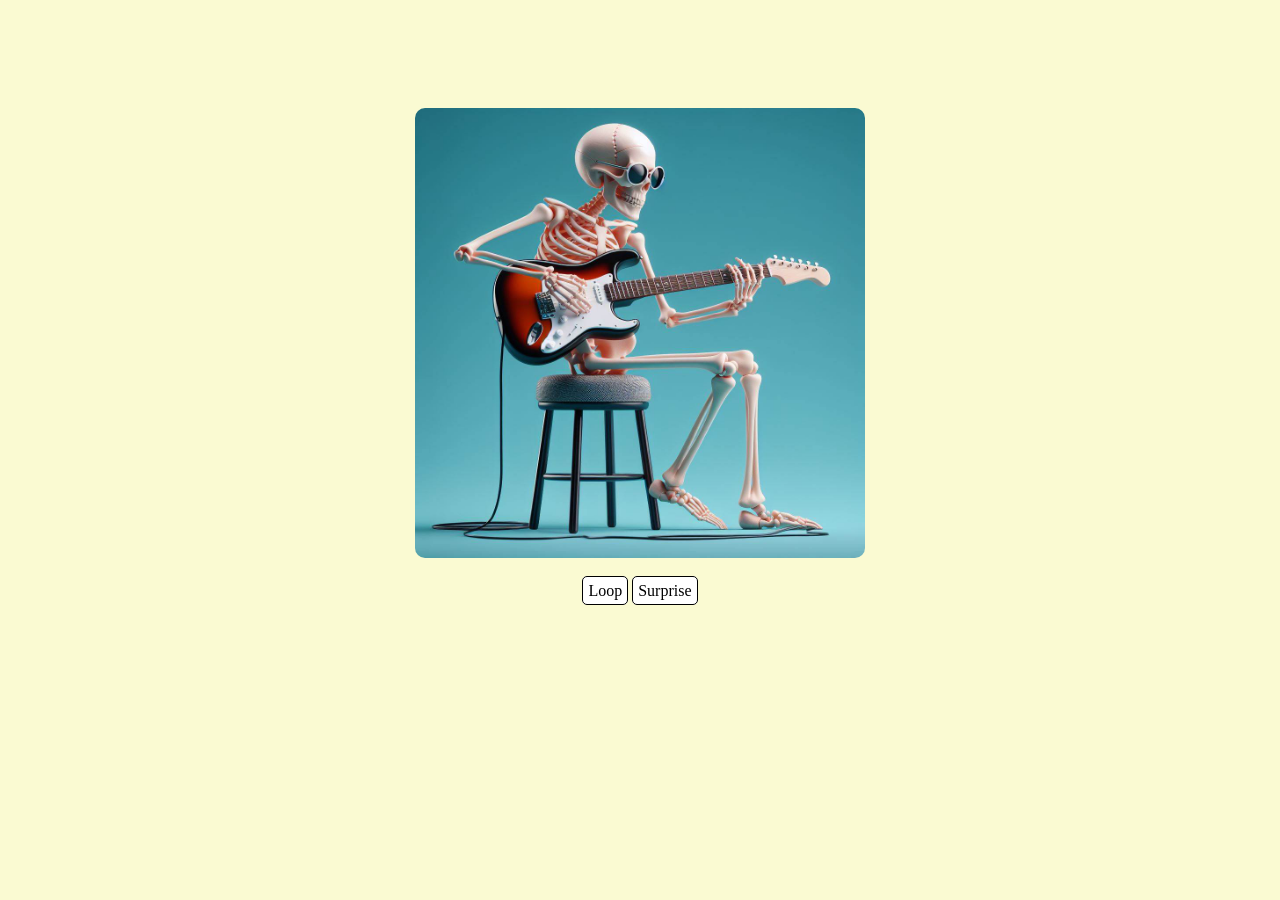
==== index.html @ 6bd425c9 "added favicon" ====
<!DOCTYPE html>
<html lang="en">
<head>
    <meta charset="UTF-8">
    <meta http-equiv="X-UA-Compatible" content="IE=edge">
    <meta name="viewport" content="width=device-width, initial-scale=1.0">
    <title>Bone To The Bad</title>
    <script src="script.js" ></script>
    <link rel="stylesheet" href="styles.css" />
    <link rel="icon" type="image/x-icon" href="/img/favicon.ico">
</head>

<body>
    
    <div id="guitar">
        <img src="img/guitar.jpeg" />
    </div>

    <div id="selector">
        <div id="loop-id" class="loop">Loop</div>
        <div id="surprise-id" class="surprise">Surprise</div>
    </div>

</body>
</html>
---- styles.css ----
body {
    background-color: lightgoldenrodyellow;
    text-align: center;
}
#guitar img {
   height: 50vh;

   margin-left: auto;
   margin-right: auto;
   margin-top: 100px;
   margin-bottom: 20px;
   border: 2px;
   border-radius: 10px;
}
#guitar img:hover {
    cursor: pointer;
}
.loop, .surprise {
    display: inline;
    padding: 5px;
    border: 1px solid black;
    background-color: white;
    color: black;
    border-radius: 5px;
}
.loop, .surprise:hover {
    cursor: pointer;
}
.selected {
    background-color: black;
    color: white;
    display: inline;
    padding: 5px;
    border-radius: 5px;
}
.selected:hover {
    cursor: pointer;
}
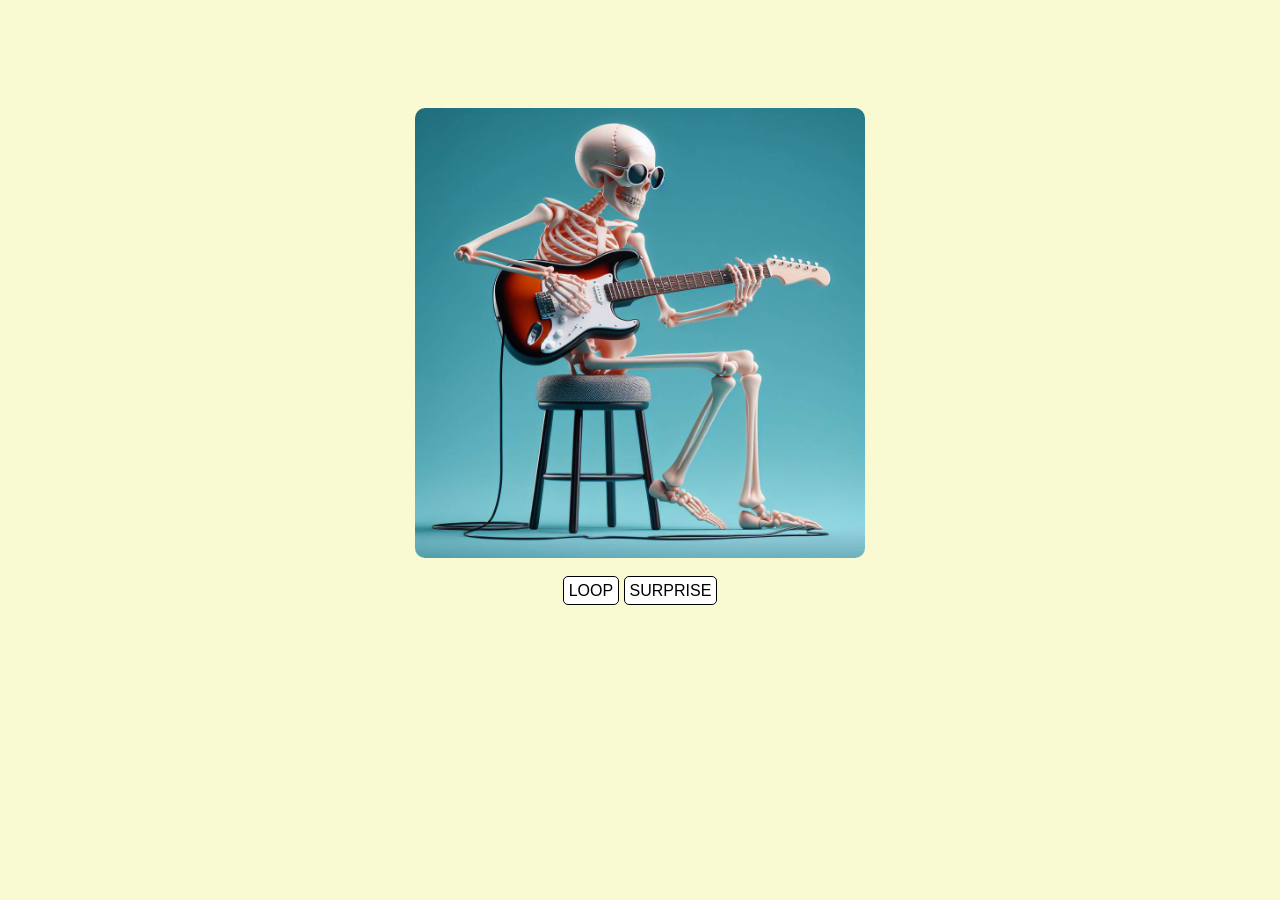
==== commit d8271e4e: "fixed looping for mobile, refactored div ids" ====
--- a/index.html
+++ b/index.html
@@ -17,8 +17,8 @@
     </div>
 
     <div id="selector">
-        <div id="loop-id" class="loop">Loop</div>
-        <div id="surprise-id" class="surprise">Surprise</div>
+        <div id="loop" class="unselected">LOOP</div>
+        <div id="surprise" class="unselected">SURPRISE</div>
     </div>
 
 </body>
--- a/styles.css
+++ b/styles.css
@@ -1,6 +1,10 @@
 body {
     background-color: lightgoldenrodyellow;
     text-align: center;
+    font-family: sans-serif;
+}
+#guitar {
+    display: inline;
 }
 #guitar img {
    height: 50vh;
@@ -15,7 +19,7 @@
 #guitar img:hover {
     cursor: pointer;
 }
-.loop, .surprise {
+.unselected {
     display: inline;
     padding: 5px;
     border: 1px solid black;
@@ -23,8 +27,10 @@
     color: black;
     border-radius: 5px;
 }
-.loop, .surprise:hover {
+.unselected:hover {
     cursor: pointer;
+    background-color: black;
+    color: white;
 }
 .selected {
     background-color: black;
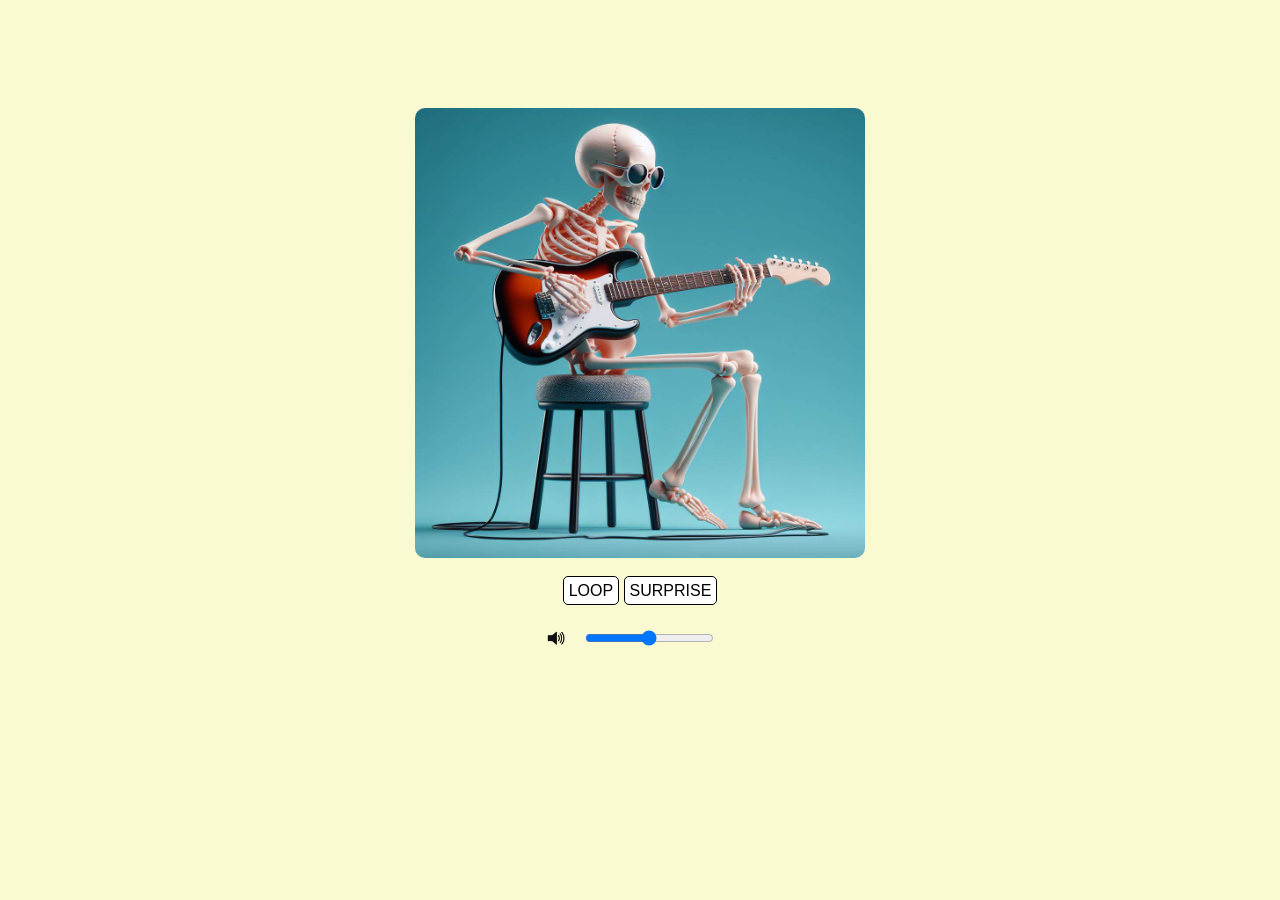
==== commit 63a9ecfe: "added slider" ====
--- a/index.html
+++ b/index.html
@@ -21,5 +21,10 @@
         <div id="surprise" class="unselected">SURPRISE</div>
     </div>
 
+    <div id="controls">
+        <img src="img/speaker.png" id="speaker">
+        <input type="range" min="0" max="1" step="0.01" id="volume-slider" />
+    </div>
+
 </body>
 </html>
--- a/styles.css
+++ b/styles.css
@@ -18,6 +18,19 @@
 }
 #guitar img:hover {
     cursor: pointer;
+}
+#volume-slider {
+    margin: 20px;
+}
+#speaker {
+    height: 2vh;
+    
+}
+#controls {
+    display: flex;
+    justify-content: center;
+    align-items: center;
+    margin: 10px;
 }
 .unselected {
     display: inline;
@@ -41,4 +54,4 @@
 }
 .selected:hover {
     cursor: pointer;
-}+}
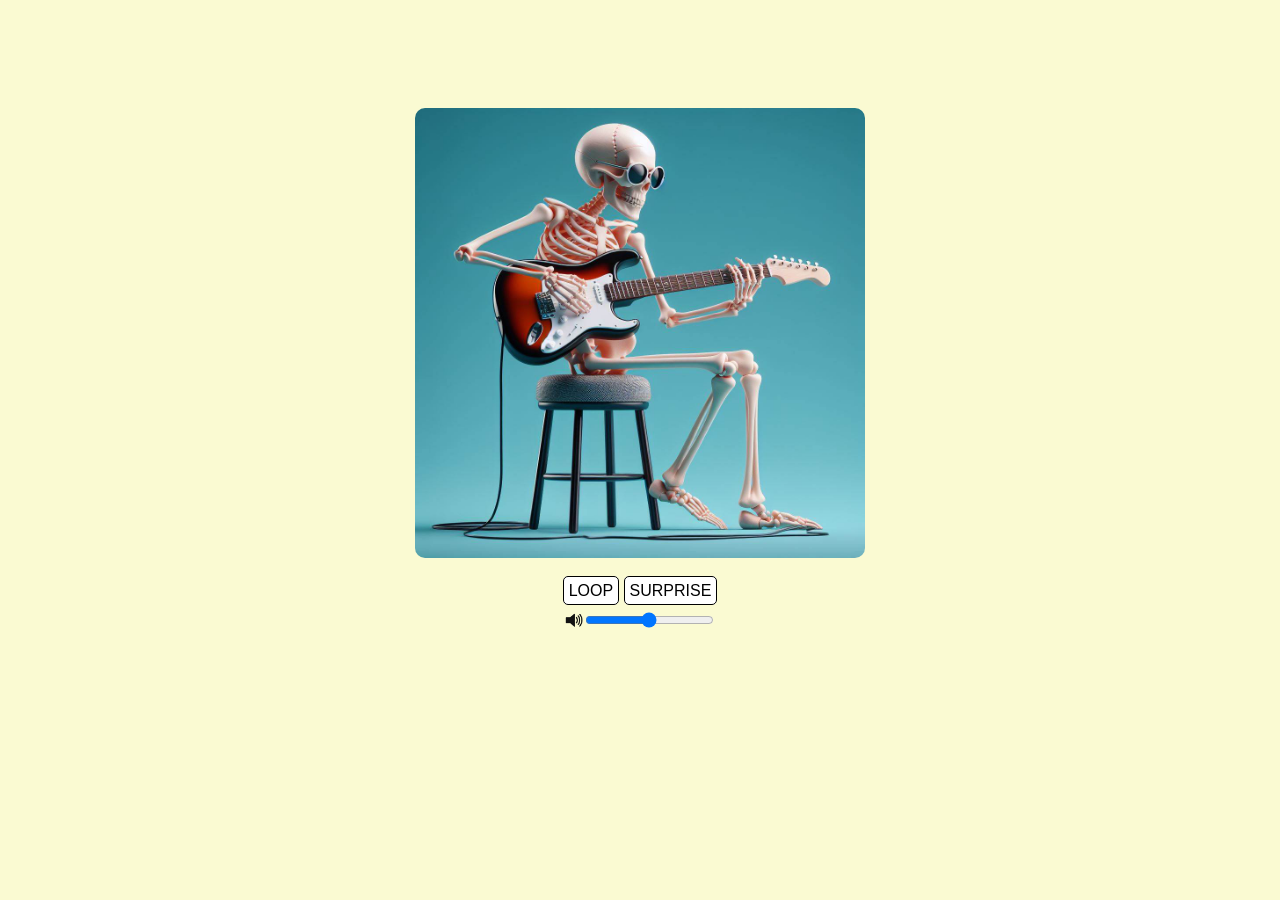
==== commit 23ecb61d: "added mute img" ====
--- a/index.html
+++ b/index.html
@@ -23,7 +23,7 @@
 
     <div id="controls">
         <img src="img/speaker.png" id="speaker">
-        <input type="range" min="0" max="1" step="0.01" id="volume-slider" />
+        <input type="range" min="0" max="1" step="0.01" id="slider" />
     </div>
 
 </body>
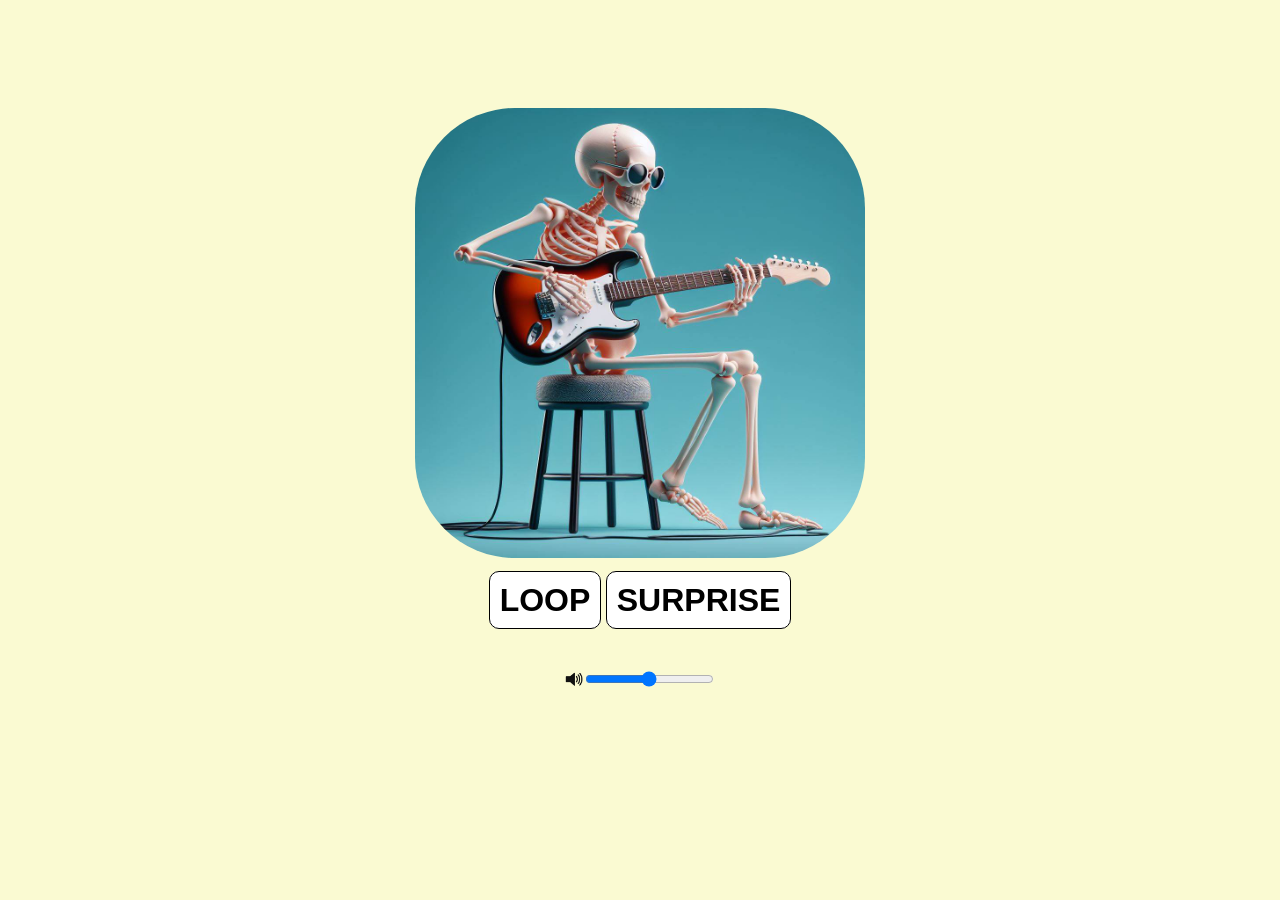
==== commit 5d9ac9fc: "adjusted styles" ====
--- a/index.html
+++ b/index.html
@@ -17,8 +17,8 @@
     </div>
 
     <div id="selector">
-        <div id="loop" class="unselected">LOOP</div>
-        <div id="surprise" class="unselected">SURPRISE</div>
+        <div id="loop" class="button unselected">LOOP</div>
+        <div id="surprise" class="button unselected">SURPRISE</div>
     </div>
 
     <div id="controls">
@@ -26,5 +26,9 @@
         <input type="range" min="0" max="1" step="0.01" id="slider" />
     </div>
 
+    <div id="bad-dude" class="hide">
+        <p>bad dudes don't turn down, stop!!</p>
+    </div>
+
 </body>
 </html>
--- a/styles.css
+++ b/styles.css
@@ -14,7 +14,7 @@
    margin-top: 100px;
    margin-bottom: 20px;
    border: 2px;
-   border-radius: 10px;
+   border-radius: 100px;
 }
 #guitar img:hover {
     cursor: pointer;
@@ -24,34 +24,35 @@
 }
 #speaker {
     height: 2vh;
-    
 }
 #controls {
     display: flex;
     justify-content: center;
     align-items: center;
-    margin: 10px;
+    margin: 20px;
+    margin-top: 50px;
+}
+.button {
+    display: inline;
+    padding: 10px;
+    border: 1px solid black;
+    border-radius: 10px;
+    font-size: 2em;
+    font-weight: bold;
+    cursor: pointer;
 }
 .unselected {
-    display: inline;
-    padding: 5px;
-    border: 1px solid black;
     background-color: white;
     color: black;
-    border-radius: 5px;
 }
 .unselected:hover {
-    cursor: pointer;
     background-color: black;
     color: white;
 }
 .selected {
     background-color: black;
     color: white;
-    display: inline;
-    padding: 5px;
-    border-radius: 5px;
 }
-.selected:hover {
-    cursor: pointer;
+.hide {
+    display: none;
 }
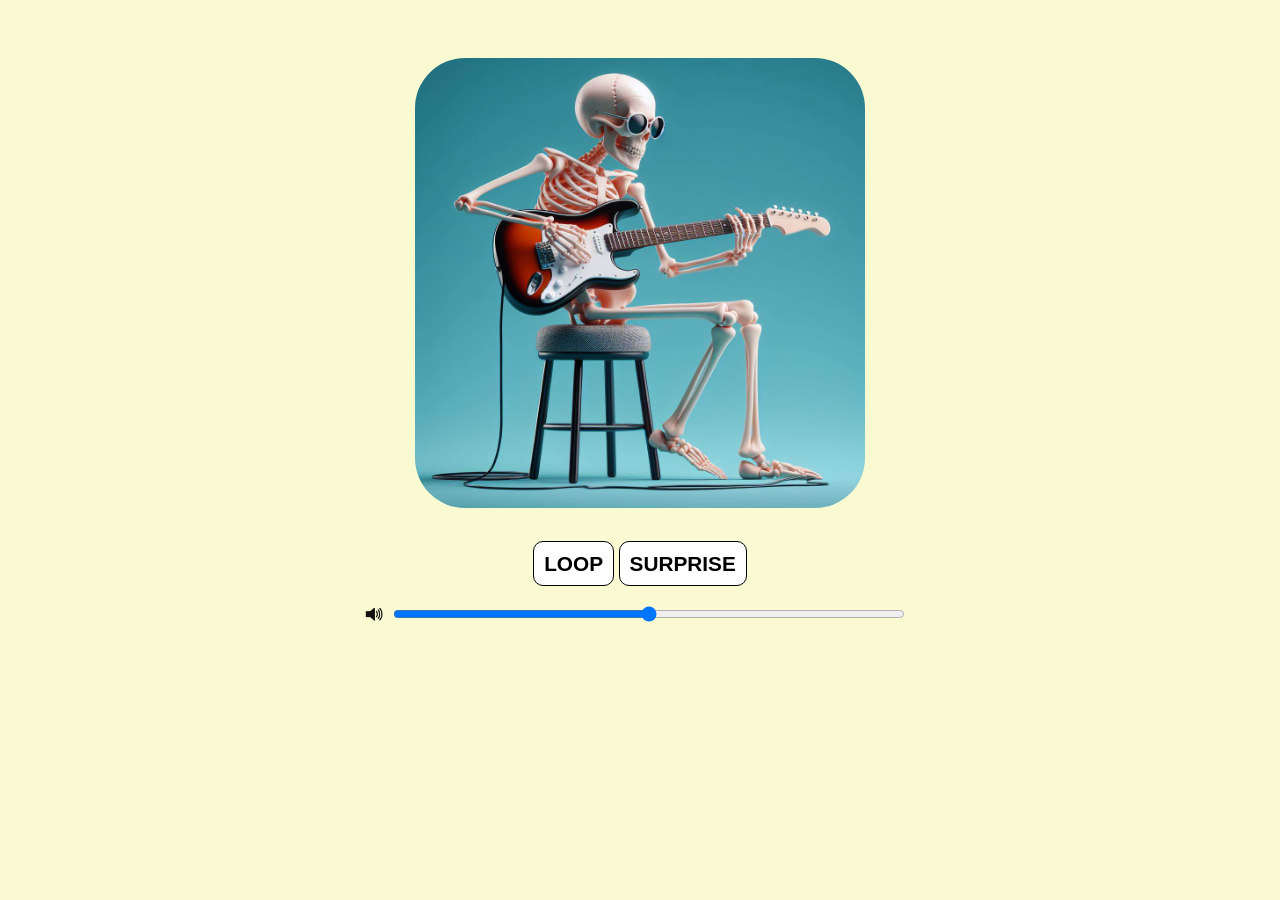
==== commit b7f572e4: "added more hidden features" ====
--- a/index.html
+++ b/index.html
@@ -27,7 +27,11 @@
     </div>
 
     <div id="bad-dude" class="hide">
-        <p>bad dudes don't turn down, stop!!</p>
+        <p>❌ BAD DUDES DON'T ADJUST THE VOLUME, STOP!! ❌</p>
+    </div>
+
+    <div id="privileges" class="hide">
+        <p>volume privileges have been revoked</p>
     </div>
 
 </body>
--- a/styles.css
+++ b/styles.css
@@ -2,6 +2,7 @@
     background-color: lightgoldenrodyellow;
     text-align: center;
     font-family: sans-serif;
+    user-select: none;
 }
 #guitar {
     display: inline;
@@ -11,33 +12,40 @@
 
    margin-left: auto;
    margin-right: auto;
-   margin-top: 100px;
+   margin-top: 50px;
    margin-bottom: 20px;
    border: 2px;
-   border-radius: 100px;
+   border-radius: 50px;
 }
 #guitar img:hover {
     cursor: pointer;
 }
-#volume-slider {
-    margin: 20px;
+#slider {
+    margin: 10px;
+    width: 40vw;
 }
 #speaker {
     height: 2vh;
+}
+#selector {
+    margin-top: 20px;
 }
 #controls {
     display: flex;
     justify-content: center;
     align-items: center;
     margin: 20px;
-    margin-top: 50px;
+    margin-top: 20px;
+}
+#bad-dude {
+    transition: opacity 1.5s;
 }
 .button {
     display: inline;
     padding: 10px;
     border: 1px solid black;
     border-radius: 10px;
-    font-size: 2em;
+    font-size: 1.3em;
     font-weight: bold;
     cursor: pointer;
 }
@@ -54,5 +62,8 @@
     color: white;
 }
 .hide {
-    display: none;
+    opacity: 0;
 }
+.unhide {
+    opacity: 1;
+}
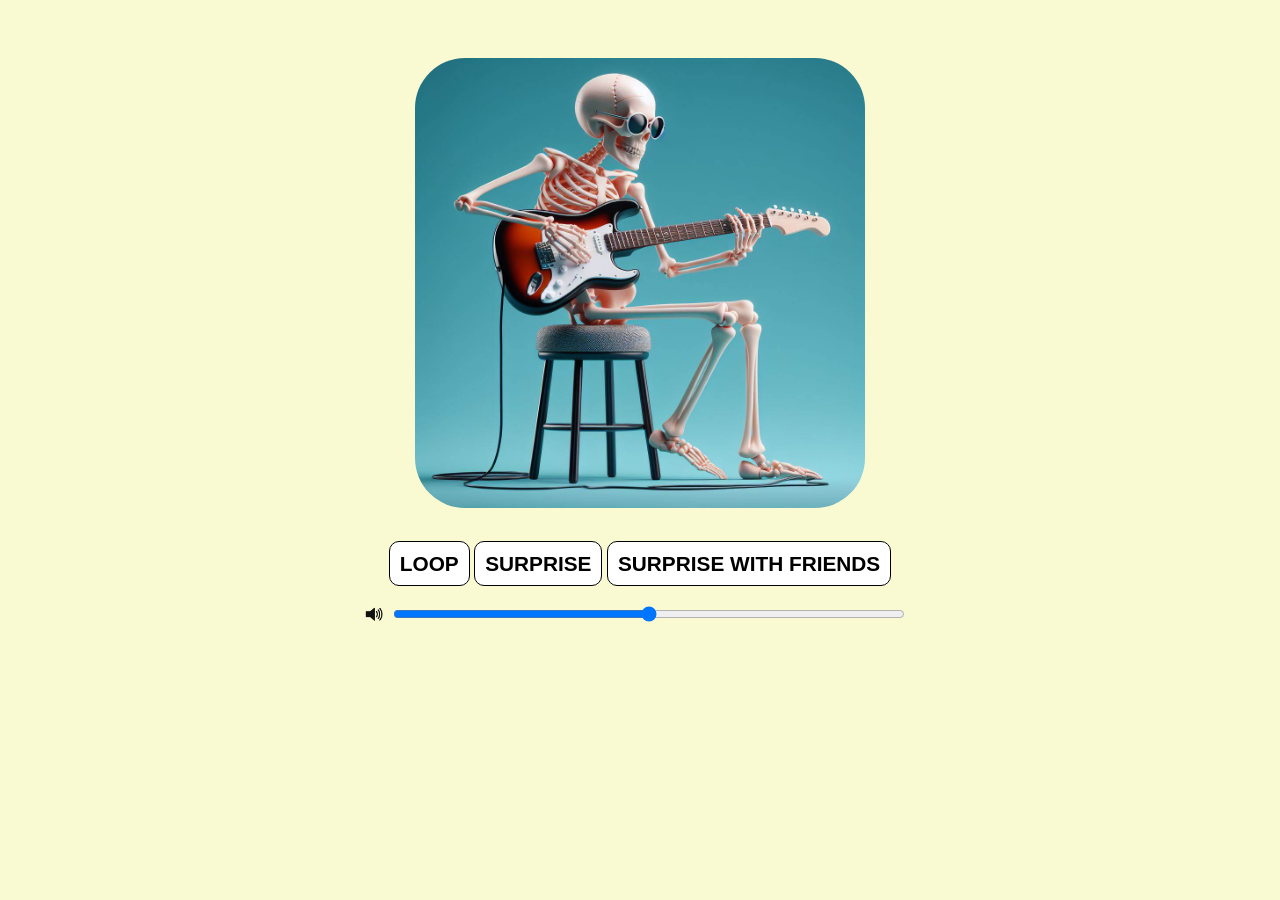
==== commit e6fd6964: "added group mode" ====
--- a/index.html
+++ b/index.html
@@ -19,6 +19,7 @@
     <div id="selector">
         <div id="loop" class="button unselected">LOOP</div>
         <div id="surprise" class="button unselected">SURPRISE</div>
+        <div id="surprise-group" class="button unselected">SURPRISE WITH FRIENDS</div>
     </div>
 
     <div id="controls">
